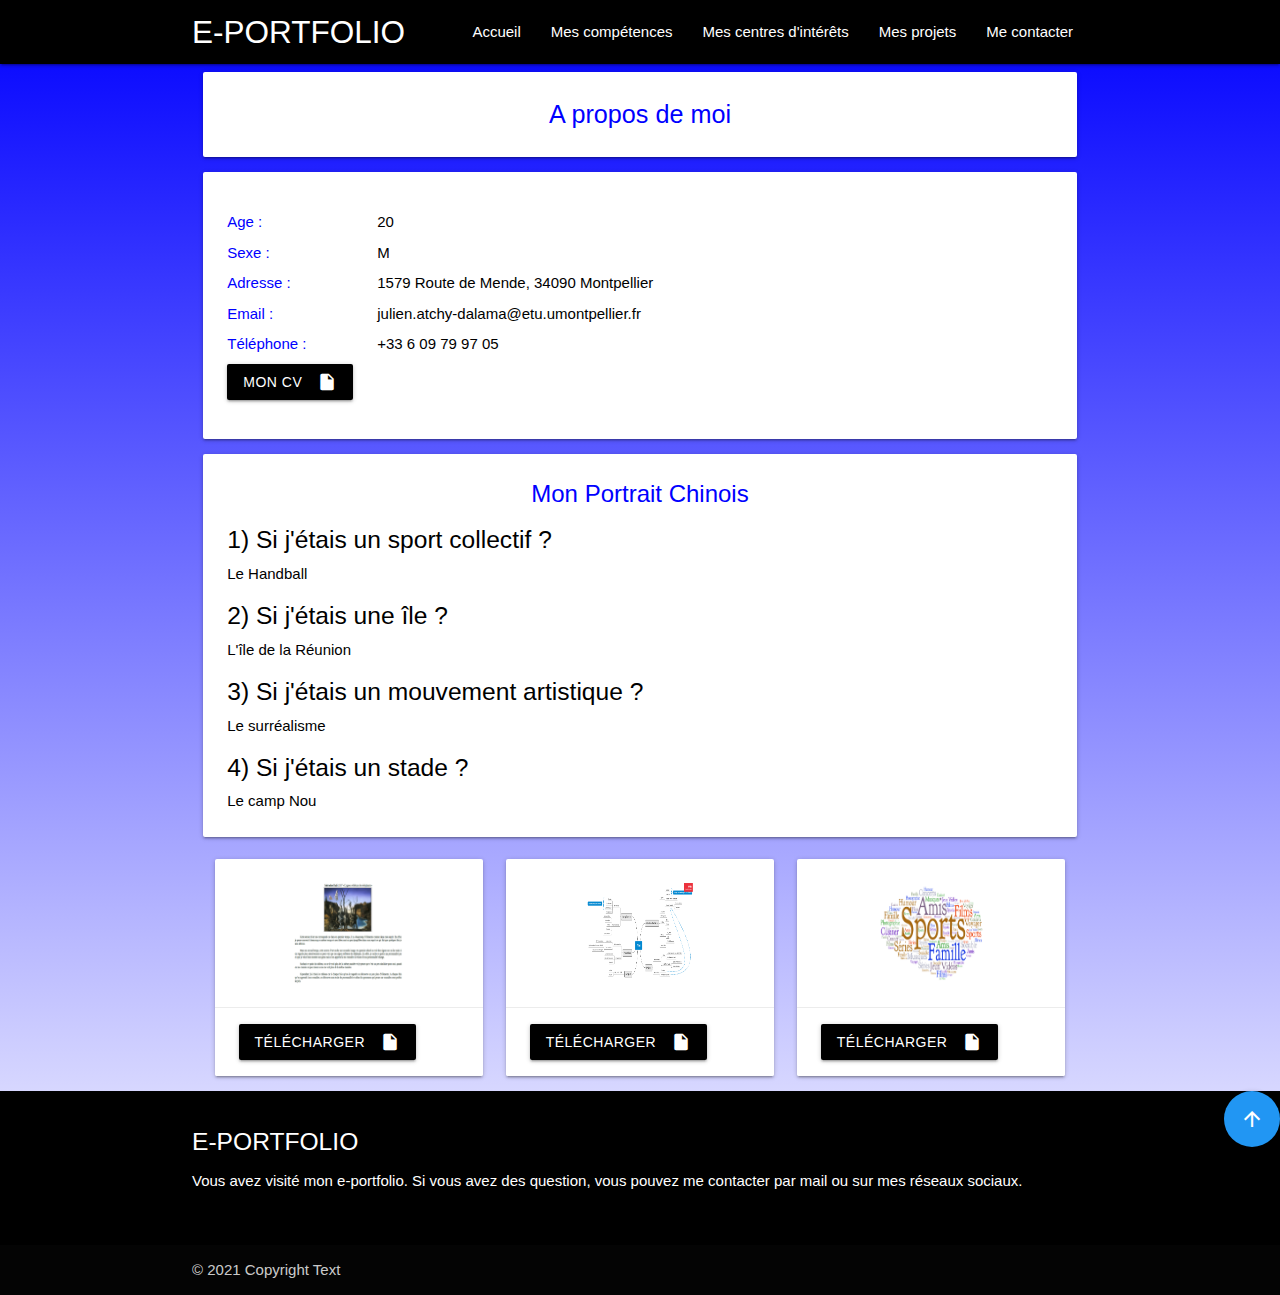
==== html/about.html @ f4ee75ec "Add files via upload" ====
<!DOCTYPE html>
<html>
<head>
	<title>Julien ATCHY-DALAMA</title>
	<meta charset="utf-8">
	<link rel="stylesheet" type="text/css" href="../css/styles.css">
	<link rel="stylesheet" href="https://cdnjs.cloudflare.com/ajax/libs/materialize/1.0.0/css/materialize.min.css">
	<link href="https://fonts.googleapis.com/icon?family=Material+Icons" rel="stylesheet">
	<meta name="viewport" content="width=device-width, initial-scale=1.0"/>
</head>
<body>
	<nav id="home" class="black">
      <div class="nav-wrapper container">
        <a data-target="sidenav" class="sidenav-trigger"><i class="material-icons">menu</i></a>
        <a href="home.html" class="brand-logo white-text">E-PORTFOLIO</a>

        <ul class="right hide-on-med-and-down">
          <li><a class="white-text" href="home.html">Accueil</a></li>
          <li><a class="white-text" href="skills.html">Mes compétences</a></li>
          <li><a class="white-text" href="interests.html">Mes centres d'intérêts</a></li>
          <li><a class="white-text" href="projects.html">Mes projets</a></li>
          <li><a class="white-text" href="../php/contact.php">Me contacter</a></li>
        </ul>
      </div>
    </nav>

    <ul id="sidenav" class="sidenav">
    	<li><a class="black-text" href="home.html">Accueil</a></li>
    	<li><a class="black-text" href="skills">Mes compétences</a></li>
    	<li><a class="black-text" href="interests.html">Interests</a></li>
    	<li><a class="black-text" href="../php/contact.php">Me contacter</a></li>
    </ul>

    <div class="container">
        <div class="row valign-wrapper">
            <div class="col s12 valign">
                <div class="card">
                    <div class="card-content black-text center">
                        <p class="flow-text"><strong>A propos de moi</strong></p>
                    </div>
                </div>
    			<div id="about" class="card">
					<div  class="card-content black-text">
						<ul>
							<li><span class="profile-title"><strong>Age : </strong></span><span class="profile-desc black-text">20</span></li>
							<li><span class="profile-title"><strong>Sexe : </strong></span><span class="profile-desc black-text">M</span></li>
							<li><span class="profile-title"><strong>Adresse : </strong></span><span class="profile-desc black-text">1579 Route de Mende, 34090 Montpellier</span></li>
							<li><span class="profile-title"><strong>Email : </strong></span><span class="profile-desc black-text">julien.atchy-dalama@etu.umontpellier.fr</span></li>
							<li><span class="profile-title"><strong>Téléphone : </strong></span><span class="profile-desc black-text">+33 6 09 79 97 05</span></li>
                            <li><a href="../documents/cv.pdf" class="waves-effect black waves-light btn"><i class="material-icons right">insert_drive_file</i>Mon CV</a></li>
						</ul>
					</div>
                </div>
                <div class="card">
                    <div class="card-content black-text">
                        <span class="card-title center"><strong>Mon Portrait Chinois</strong></span>
                        <p>
                            <h5>1) Si j'étais un sport collectif ?</h5> Le Handball
                            <h5>2) Si j'étais une île ?</h5> L'île de la Réunion
                            <h5>3) Si j'étais un mouvement artistique ?</h5> Le surréalisme
                            <h5>4) Si j'étais un stade ?</h5> Le camp Nou
                        </p>
                    </div>
                </div>
                <div class="col s12 l4">
                    <div class="card">
                        <div class="card-content">
						  <img class="materialboxed" height="100" src="../documents/oeuvredart.png" alt="oeuvredart">
                        </div>
                        <div class="card-action">
                            <a href="../documents/oeuvredart.pdf" class="waves-effect black waves-light btn"><i class="material-icons right">insert_drive_file</i>Télécharger</a></li>
                        </div>
                    </div>
                </div>
                <div class="col s12 l4">
                    <div class="card">
                        <div class="card-content">
						  <img class="materialboxed" height="100" src="../documents/cartementale.png" alt="cartementale">
                        </div>
                        <div class="card-action">
                            <a href="../documents/cartementale.pdf" class="waves-effect black waves-light btn"><i class="material-icons right">insert_drive_file</i>Télécharger</a></li>
                        </div>
                    </div>
                </div>
                <div class="col s12 l4">
                    <div class="card">
                        <div class="card-content">
						  <img class="materialboxed" height="100" src="../documents/nuagedemots.png" alt="nuagedemots">
                        </div>
                        <div class="card-action">
                            <a href="../documents/nuagedemots.pdf" class="waves-effect black waves-light btn"><i class="material-icons right">insert_drive_file</i>Télécharger</a></li>
                        </div>
                    </div>
                </div>
            </div>
        </div>
	</div>


	<a href="#home" class="btn-floating btn-large right waves-effect waves-light blue"><i class="material-icons">arrow_upward</i></a>

	<footer class="page-footer black">
        <div class="container">
            <div class="col l6 s12">
            	<h5 class="white-text">E-PORTFOLIO</h5>
                <p class="white-text">Vous avez visité mon e-portfolio. Si vous avez des question, vous pouvez me contacter par mail ou sur mes réseaux sociaux.</p>
            </div>
            <div class="col l4 offset-l2 s12">
                <ul class="social-icons center">
                	<li><a href="https://www.facebook.com/julienatchydalama" class="pure-button button-socicon"><span class="socicon socicon-facebook white-text"></span></a></li> 
                    <li><a href="https://twitter.com/Juliiensosa?s=09" class="pure-button button-socicon"><span class="socicon socicon-twitter white-text"></span></a></li>
                    <li><a href="https://www.instagram.com/juliensosa/" class="pure-button button-socicon"><span class="socicon socicon-instagram white-text"></span></a></li>
                    <li><a href="https://www.snapchat.com/add/juliensosa" class="pure-button button-socicon"><span class="socicon socicon-snapchat white-text"></span></a></li>
                    <li><a href="https://www.linkedin.com/in/julien-atchy-dalama-a9557b16b/" class="pure-button button-socicon"><span class="socicon socicon-linkedin white-text"></span></a></li>
                </ul>
            </div>
        </div>
        
        <div class="footer-copyright">
        	<div class="container">
            © 2021 Copyright Text
            </div>
        </div>
    </footer>
            

<!--JavaScript-->
	<script src="https://ajax.googleapis.com/ajax/libs/jquery/3.3.1/jquery.min.js"></script>
  	<script src="https://cdnjs.cloudflare.com/ajax/libs/materialize/1.0.0/js/materialize.min.js"></script>
  	<script>
    	$(document).ready(function(){
			$('.sidenav').sidenav();
		});

		$(document).ready(function(){
    		$('.materialboxed').materialbox();
  		});
	</script>
</body>
</html>
---- css/styles.css ----
body {
  background: linear-gradient(blue, white);
}

.container .row {
  min-height: 100vh;
  margin-bottom: 0px;
}

p.flow-text {
  margin-bottom: 40px !important;
  text-align: center;
}
p.flow-text:last-child {
  margin-bottom: 0px !important;
}

img {
  width: 50%;
  margin: auto 25%
}

strong {
  color: blue;
}

.profile-title {
  display: inline-block;
  width: 150px;
  margin-bottom: 8px;
}

.profile-desc {
  display: inline-block;
  color: white;
  margin-bottom: 8px;
}

.social-icons li {
  display: inline-block;
  padding: 0px 9px;
  font-size: 30px;
  line-height: 30px;
}
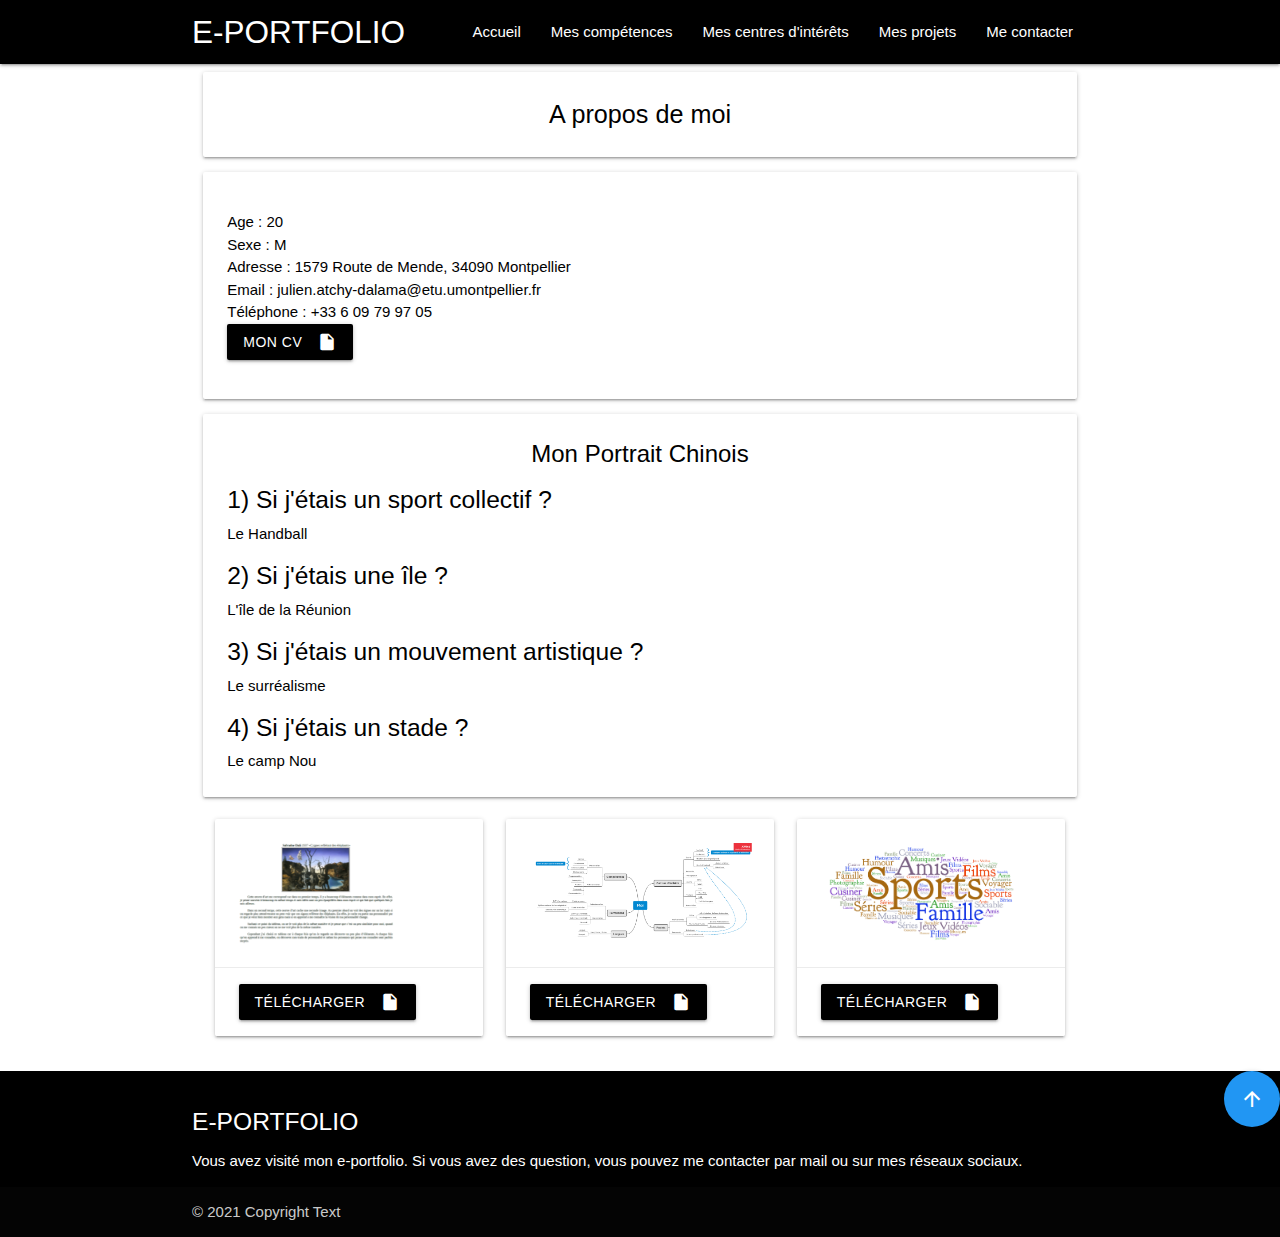
==== commit a974825a: "Add files via upload" ====
--- a/html/about.html
+++ b/html/about.html
@@ -3,7 +3,7 @@
 <head>
 	<title>Julien ATCHY-DALAMA</title>
 	<meta charset="utf-8">
-	<link rel="stylesheet" type="text/css" href="../css/styles.css">
+	<link rel="stylesheet" type="text/css" href="eportfolio/css/styles.css">
 	<link rel="stylesheet" href="https://cdnjs.cloudflare.com/ajax/libs/materialize/1.0.0/css/materialize.min.css">
 	<link href="https://fonts.googleapis.com/icon?family=Material+Icons" rel="stylesheet">
 	<meta name="viewport" content="width=device-width, initial-scale=1.0"/>
